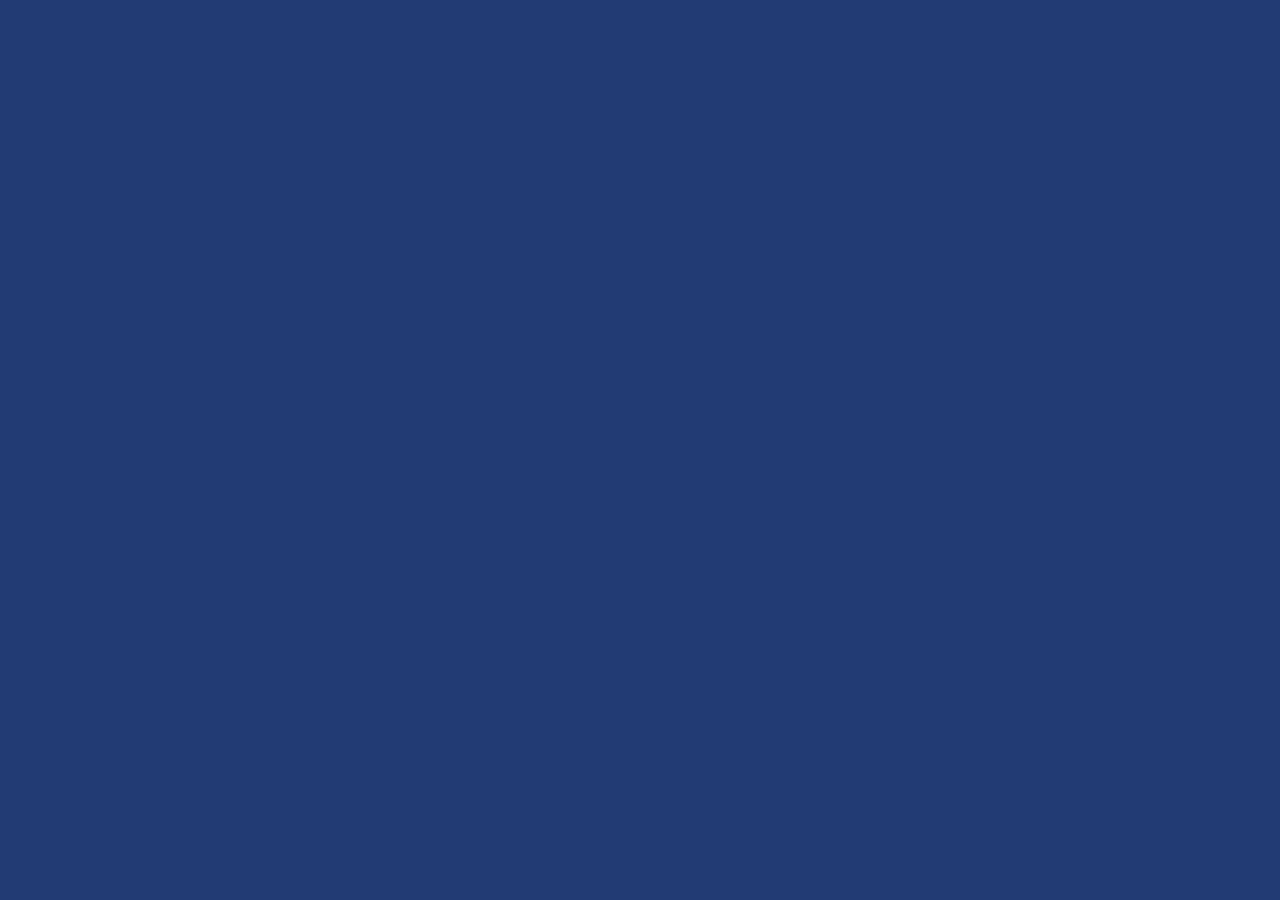
==== english-runner-web/index.html @ 64f1814c "Update index.html" ====
<!DOCTYPE html>
<html lang="en">
<head>
  <meta charset="UTF-8">
  <title>English Runner</title>
  <link rel="stylesheet" href="style.css">
</head>
<body>

<canvas id="game"></canvas>

<script src="script.js"></script>
</body>
</html>
---- english-runner-web/style.css ----
body {
  margin: 0;
  font-family: Arial, sans-serif;
  background: #1e3c72; 
  color: white;
}

#menu {
  text-align: center;
  height: 100vh;
  display: flex;
  flex-direction: column;
  justify-content: center;
  align-items: center;
  background: linear-gradient(135deg, #1e3c72, #2a5298);
}

#menu h1 {
  font-size: 4rem;
  margin-bottom: 40px;
}

#menu button {
  font-size: 1.5rem;
  padding: 15px 40px;
  margin: 10px;
  border: none;
  border-radius: 12px;
  cursor: pointer;
  transition: all 0.3s ease;
  background: #ffcc00;
  color: #333;
}

#menu button:hover {
  transform: scale(1.1);
  background: #ffd633;
}
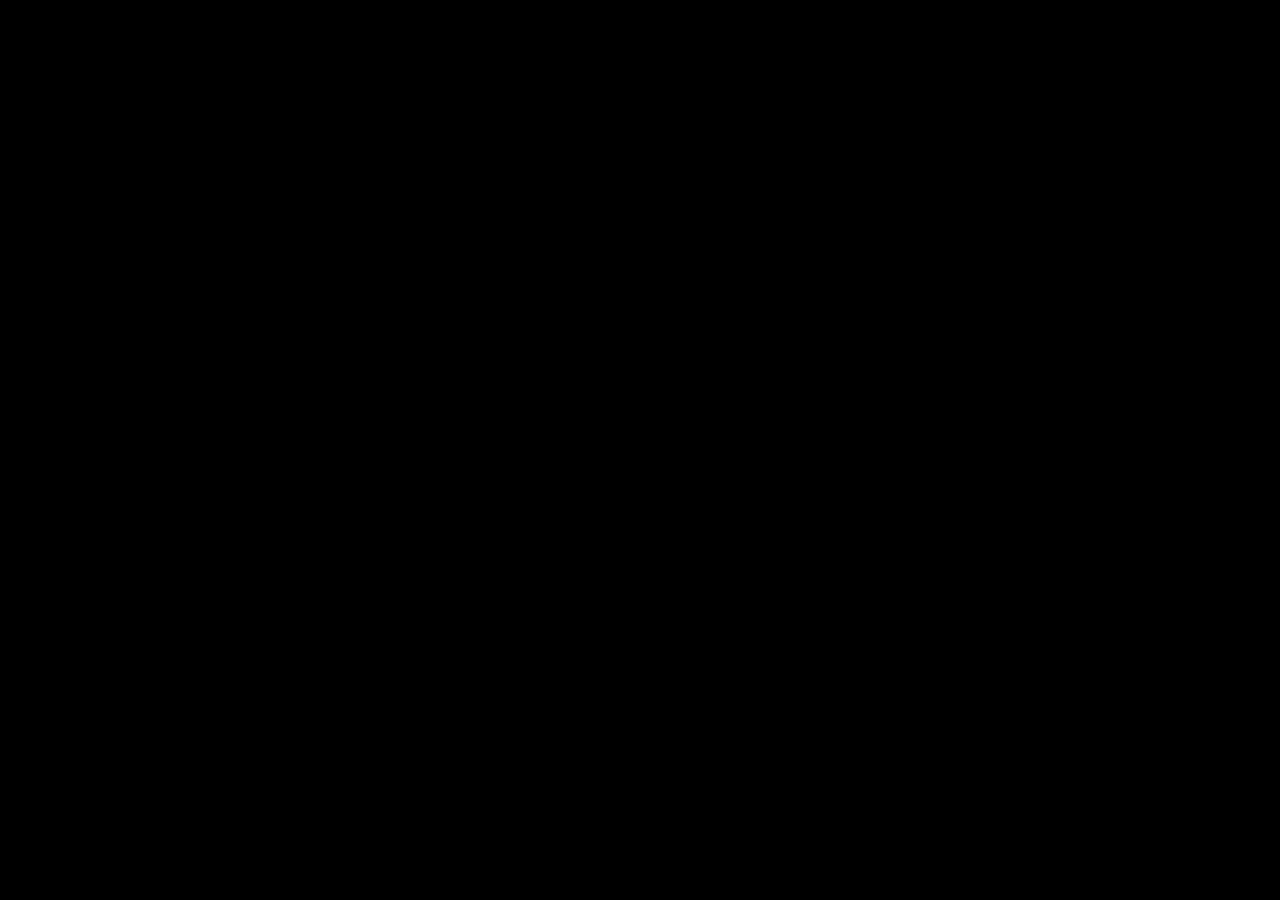
==== commit e92463f8: "Update index.html" ====
--- a/english-runner-web/index.html
+++ b/english-runner-web/index.html
@@ -2,8 +2,11 @@
 <html lang="en">
 <head>
   <meta charset="UTF-8">
-  <title>English Runner</title>
-  <link rel="stylesheet" href="style.css">
+  <title>Runner</title>
+  <style>
+    body { margin: 0; overflow: hidden; background: black; }
+    canvas { display: block; }
+  </style>
 </head>
 <body>
 
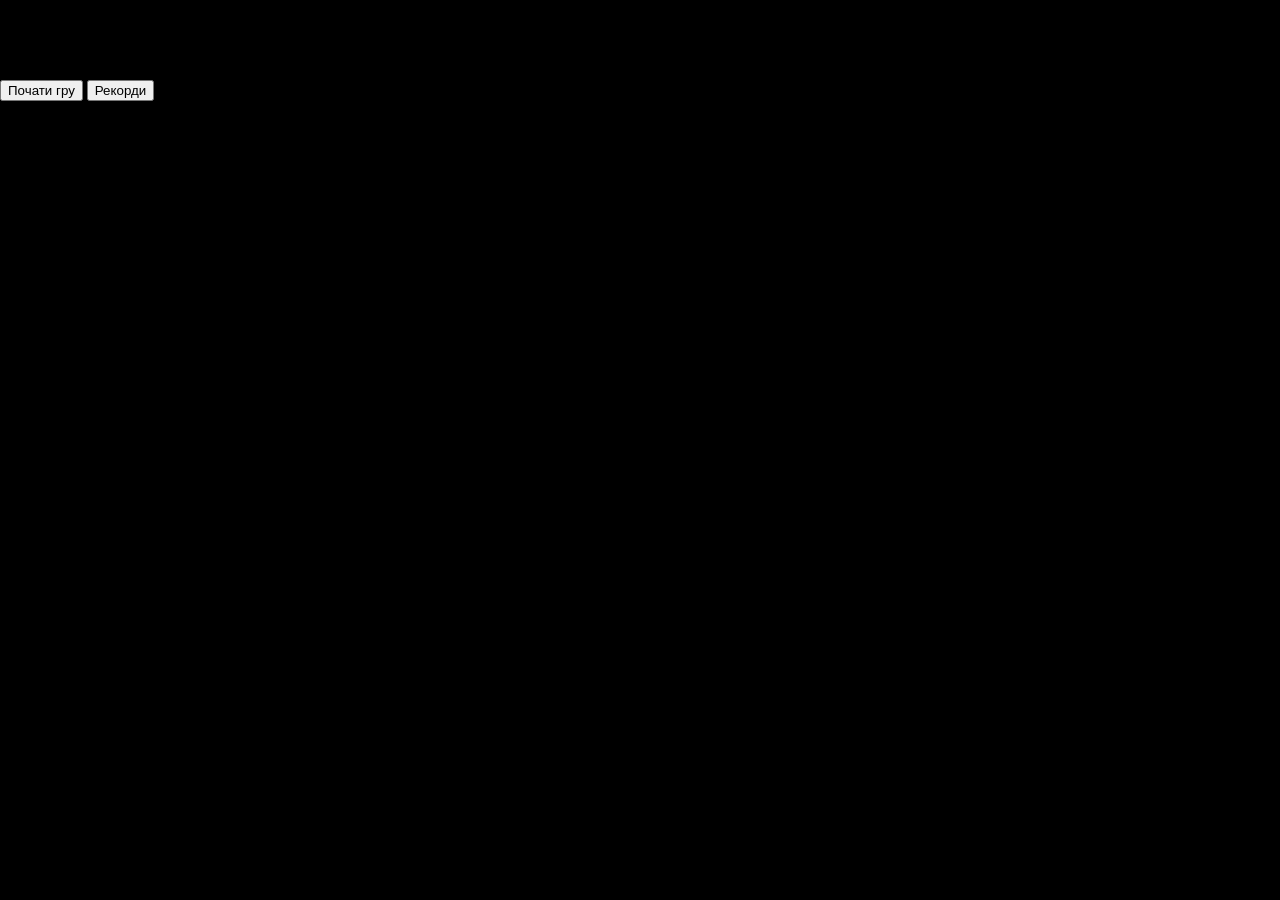
==== commit 81dd5500: "Update index.html" ====
--- a/english-runner-web/index.html
+++ b/english-runner-web/index.html
@@ -1,17 +1,19 @@
 <!DOCTYPE html>
-<html lang="en">
+<html lang="uk">
 <head>
-  <meta charset="UTF-8">
-  <title>Runner</title>
-  <style>
-    body { margin: 0; overflow: hidden; background: black; }
-    canvas { display: block; }
-  </style>
+<meta charset="UTF-8">
+<title>English Runner</title>
+<link rel="stylesheet" href="style.css">
 </head>
 <body>
+<div id="menu">
+  <h1>English Runner</h1>
+  <button id="startBtn">Почати гру</button>
+  <button id="scoresBtn">Рекорди</button>
+</div>
 
-<canvas id="game"></canvas>
+<canvas id="gameCanvas" width="800" height="400" style="display:none;"></canvas>
 
-<script src="script.js"></script>
+<script src="game.js"></script>
 </body>
 </html>
--- a/english-runner-web/style.css
+++ b/english-runner-web/style.css
@@ -0,0 +1,11 @@
+html, body {
+  margin: 0;
+  padding: 0;
+  overflow: hidden;
+  height: 100%;
+  background: black;
+}
+
+canvas {
+  display: block;
+}
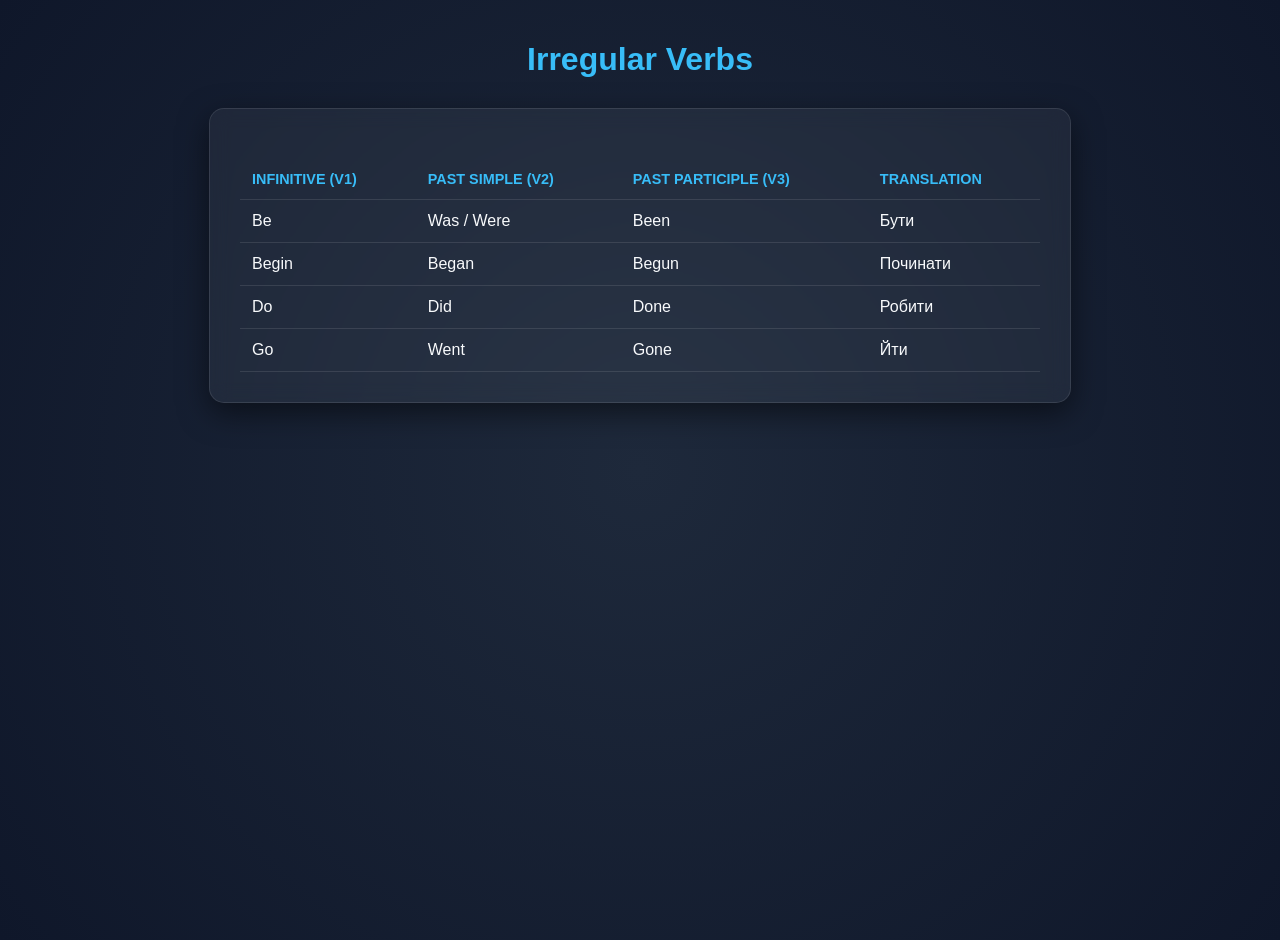
==== commit 066be06c: "Update index.html" ====
--- a/english-runner-web/index.html
+++ b/english-runner-web/index.html
@@ -1,19 +1,103 @@
 <!DOCTYPE html>
 <html lang="uk">
 <head>
-<meta charset="UTF-8">
-<title>English Runner</title>
-<link rel="stylesheet" href="style.css">
+    <meta charset="UTF-8">
+    <meta name="viewport" content="width=device-width, initial-scale=1.0">
+    <title>Irregular Verbs Game</title>
+    <style>
+        body {
+            background: radial-gradient(circle at center, #1e293b 0%, #0f172a 100%);
+            color: #f8fafc;
+            font-family: 'Segoe UI', sans-serif;
+            margin: 0;
+            display: flex;
+            flex-direction: column;
+            align-items: center;
+            min-height: 100vh;
+            padding: 20px;
+        }
+
+        h1 {
+            color: #38bdf8;
+            margin-bottom: 30px;
+        }
+
+        .container {
+            background: rgba(255, 255, 255, 0.05);
+            backdrop-filter: blur(10px);
+            border-radius: 15px;
+            border: 1px solid rgba(255, 255, 255, 0.1);
+            padding: 30px;
+            box-shadow: 0 10px 30px rgba(0, 0, 0, 0.5);
+            max-width: 800px;
+            width: 100%;
+        }
+
+        table {
+            width: 100%;
+            border-collapse: collapse;
+            margin-top: 20px;
+        }
+
+        th, td {
+            padding: 12px;
+            text-align: left;
+            border-bottom: 1px solid rgba(255, 255, 255, 0.1);
+        }
+
+        th {
+            color: #38bdf8;
+            text-transform: uppercase;
+            font-size: 0.9rem;
+        }
+
+        tr:hover {
+            background: rgba(255, 255, 255, 0.02);
+        }
+    </style>
 </head>
 <body>
-<div id="menu">
-  <h1>English Runner</h1>
-  <button id="startBtn">Почати гру</button>
-  <button id="scoresBtn">Рекорди</button>
-</div>
 
-<canvas id="gameCanvas" width="800" height="400" style="display:none;"></canvas>
+    <h1>Irregular Verbs</h1>
 
-<script src="game.js"></script>
+    <div class="container">
+        <table>
+            <thead>
+                <tr>
+                    <th>Infinitive (V1)</th>
+                    <th>Past Simple (V2)</th>
+                    <th>Past Participle (V3)</th>
+                    <th>Translation</th>
+                </tr>
+            </thead>
+            <tbody>
+                <tr>
+                    <td>Be</td>
+                    <td>Was / Were</td>
+                    <td>Been</td>
+                    <td>Бути</td>
+                </tr>
+                <tr>
+                    <td>Begin</td>
+                    <td>Began</td>
+                    <td>Begun</td>
+                    <td>Починати</td>
+                </tr>
+                <tr>
+                    <td>Do</td>
+                    <td>Did</td>
+                    <td>Done</td>
+                    <td>Робити</td>
+                </tr>
+                <tr>
+                    <td>Go</td>
+                    <td>Went</td>
+                    <td>Gone</td>
+                    <td>Йти</td>
+                </tr>
+                </tbody>
+        </table>
+    </div>
+
 </body>
 </html>
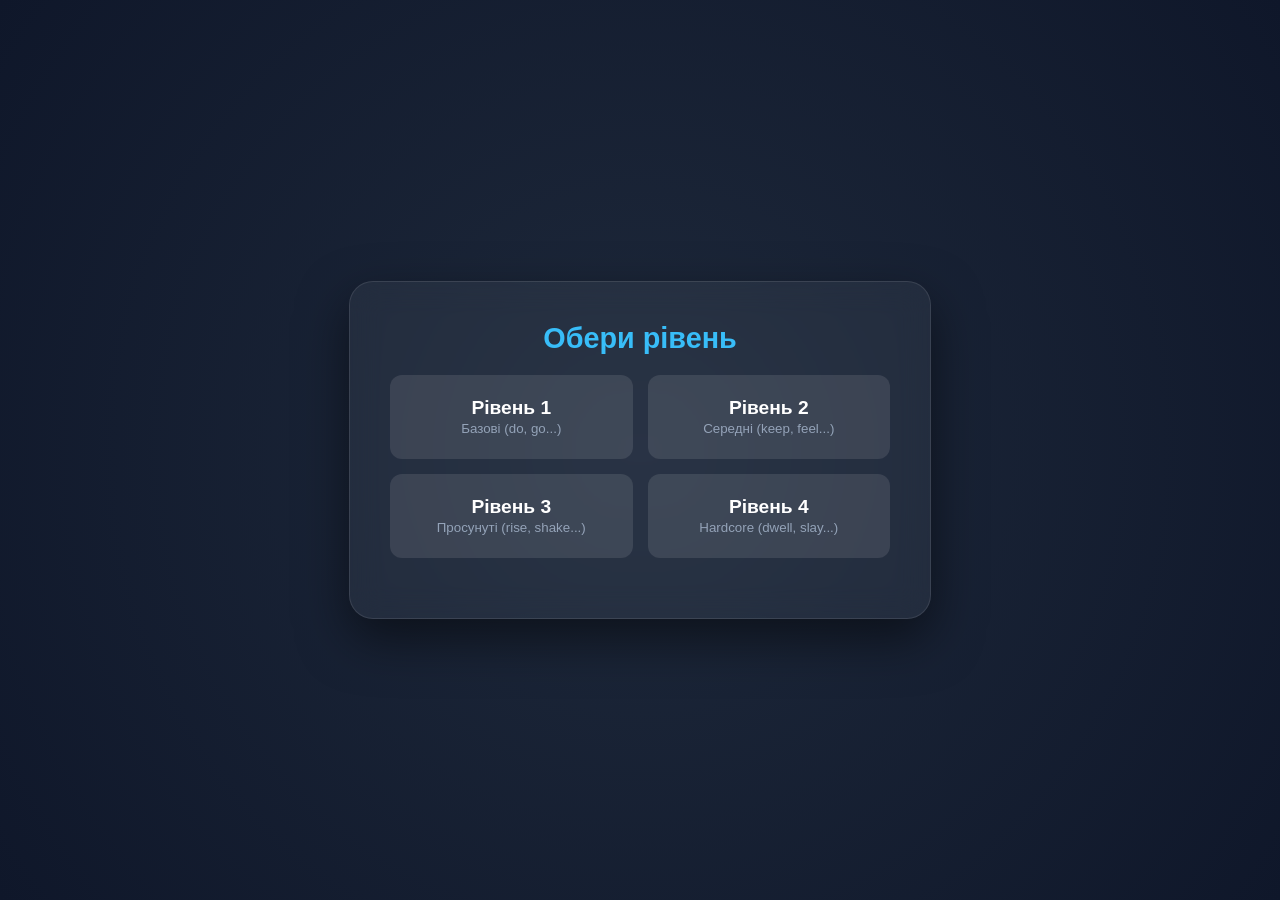
==== commit 4d65aa70: "Update index.html" ====
--- a/english-runner-web/index.html
+++ b/english-runner-web/index.html
@@ -3,7 +3,7 @@
 <head>
     <meta charset="UTF-8">
     <meta name="viewport" content="width=device-width, initial-scale=1.0">
-    <title>Irregular Verbs Game</title>
+    <title>Irregular Verbs Pro</title>
     <style>
         body {
             background: radial-gradient(circle at center, #1e293b 0%, #0f172a 100%);
@@ -11,93 +11,207 @@
             font-family: 'Segoe UI', sans-serif;
             margin: 0;
             display: flex;
-            flex-direction: column;
+            justify-content: center;
             align-items: center;
             min-height: 100vh;
-            padding: 20px;
-        }
-
-        h1 {
-            color: #38bdf8;
-            margin-bottom: 30px;
+            overflow: hidden;
         }
 
         .container {
             background: rgba(255, 255, 255, 0.05);
-            backdrop-filter: blur(10px);
-            border-radius: 15px;
+            backdrop-filter: blur(15px);
+            border-radius: 24px;
             border: 1px solid rgba(255, 255, 255, 0.1);
-            padding: 30px;
-            box-shadow: 0 10px 30px rgba(0, 0, 0, 0.5);
-            max-width: 800px;
+            padding: 40px;
+            box-shadow: 0 20px 50px rgba(0, 0, 0, 0.5);
+            text-align: center;
+            width: 90%;
+            max-width: 500px;
+            position: relative;
+        }
+
+        h1 { color: #38bdf8; margin-top: 0; font-size: 1.8rem; }
+
+        /* Стилі для вкладок/меню */
+        .levels-grid {
+            display: grid;
+            grid-template-columns: repeat(2, 1fr);
+            gap: 15px;
+            margin: 20px 0;
+        }
+
+        .level-btn {
+            background: rgba(255, 255, 255, 0.1);
+            border: 2px solid transparent;
+            padding: 20px;
+            border-radius: 12px;
+            cursor: pointer;
+            transition: all 0.3s;
+            color: white;
+        }
+
+        .level-btn:hover { background: rgba(56, 189, 248, 0.2); border-color: #38bdf8; }
+        .level-btn span { display: block; font-size: 1.2rem; font-weight: bold; }
+        .level-btn small { color: #94a3b8; }
+
+        /* Секція гри (спочатку прихована) */
+        #game-section { display: none; }
+
+        .verb-v1 { font-size: 2.8rem; font-weight: 800; margin: 10px 0; }
+        .translation { color: #94a3b8; margin-bottom: 25px; font-size: 1.1rem; }
+
+        input {
             width: 100%;
-        }
-
-        table {
+            padding: 14px;
+            background: rgba(0, 0, 0, 0.3);
+            border: 1px solid #334155;
+            border-radius: 10px;
+            color: white;
+            margin-bottom: 15px;
+            font-size: 1rem;
+            outline: none;
+            box-sizing: border-box;
+        }
+
+        input:focus { border-color: #38bdf8; box-shadow: 0 0 10px rgba(56, 189, 248, 0.3); }
+
+        .btn-main {
+            background: #38bdf8;
+            color: #0f172a;
+            border: none;
+            padding: 15px;
+            border-radius: 10px;
+            font-weight: bold;
             width: 100%;
-            border-collapse: collapse;
-            margin-top: 20px;
-        }
-
-        th, td {
-            padding: 12px;
-            text-align: left;
-            border-bottom: 1px solid rgba(255, 255, 255, 0.1);
-        }
-
-        th {
-            color: #38bdf8;
+            cursor: pointer;
+            font-size: 1rem;
             text-transform: uppercase;
-            font-size: 0.9rem;
-        }
-
-        tr:hover {
-            background: rgba(255, 255, 255, 0.02);
-        }
+        }
+
+        .btn-back {
+            background: transparent;
+            color: #94a3b8;
+            border: none;
+            margin-top: 15px;
+            cursor: pointer;
+            text-decoration: underline;
+        }
+
+        .result { margin-top: 15px; font-weight: bold; min-height: 24px; }
+        .correct { color: #4ade80; }
+        .wrong { color: #f87171; }
     </style>
 </head>
 <body>
 
-    <h1>Irregular Verbs</h1>
-
-    <div class="container">
-        <table>
-            <thead>
-                <tr>
-                    <th>Infinitive (V1)</th>
-                    <th>Past Simple (V2)</th>
-                    <th>Past Participle (V3)</th>
-                    <th>Translation</th>
-                </tr>
-            </thead>
-            <tbody>
-                <tr>
-                    <td>Be</td>
-                    <td>Was / Were</td>
-                    <td>Been</td>
-                    <td>Бути</td>
-                </tr>
-                <tr>
-                    <td>Begin</td>
-                    <td>Began</td>
-                    <td>Begun</td>
-                    <td>Починати</td>
-                </tr>
-                <tr>
-                    <td>Do</td>
-                    <td>Did</td>
-                    <td>Done</td>
-                    <td>Робити</td>
-                </tr>
-                <tr>
-                    <td>Go</td>
-                    <td>Went</td>
-                    <td>Gone</td>
-                    <td>Йти</td>
-                </tr>
-                </tbody>
-        </table>
+<div class="container">
+    <div id="menu-section">
+        <h1>Обери рівень</h1>
+        <div class="levels-grid">
+            <div class="level-btn" onclick="startGame(1)">
+                <span>Рівень 1</span>
+                <small>Базові (do, go...)</small>
+            </div>
+            <div class="level-btn" onclick="startGame(2)">
+                <span>Рівень 2</span>
+                <small>Середні (keep, feel...)</small>
+            </div>
+            <div class="level-btn" onclick="startGame(3)">
+                <span>Рівень 3</span>
+                <small>Просунуті (rise, shake...)</small>
+            </div>
+            <div class="level-btn" onclick="startGame(4)">
+                <span>Рівень 4</span>
+                <small>Hardcore (dwell, slay...)</small>
+            </div>
+        </div>
     </div>
+
+    <div id="game-section">
+        <h1 id="level-title">Рівень 1</h1>
+        <div class="verb-v1" id="v1-display">Go</div>
+        <div class="translation" id="trans-display">йти</div>
+
+        <input type="text" id="v2-input" placeholder="Past Simple (V2)" autocomplete="off">
+        <input type="text" id="v3-input" placeholder="Past Participle (V3)" autocomplete="off">
+
+        <button class="btn-main" onclick="checkAnswer()">Запустити перевірку</button>
+        <div class="result" id="result-message"></div>
+        
+        <button class="btn-back" onclick="showMenu()">← Назад до меню</button>
+    </div>
+</div>
+
+<script>
+    // База дієслів по рівнях
+    const levels = {
+        1: [
+            { v1: "Be", v2: "was", v3: "been", trans: "бути" },
+            { v1: "Do", v2: "did", v3: "done", trans: "робити" },
+            { v1: "Go", v2: "went", v3: "gone", trans: "йти" },
+            { v1: "Eat", v2: "ate", v3: "eaten", trans: "їсти" }
+        ],
+        2: [
+            { v1: "Build", v2: "built", v3: "built", trans: "будувати" },
+            { v1: "Feel", v2: "felt", v3: "felt", trans: "відчувати" },
+            { v1: "Keep", v2: "kept", v3: "kept", trans: "тримати" },
+            { v1: "Sleep", v2: "slept", v3: "slept", trans: "спати" }
+        ],
+        3: [
+            { v1: "Rise", v2: "rose", v3: "risen", trans: "підніматися" },
+            { v1: "Shake", v2: "shook", v3: "shaken", trans: "трусити" },
+            { v1: "Freeze", v2: "froze", v3: "frozen", trans: "замерзати" },
+            { v1: "Steal", v2: "stole", v3: "stolen", trans: "красти" }
+        ],
+        4: [
+            { v1: "Slay", v2: "slew", v3: "slain", trans: "вбивати" },
+            { v1: "Dwell", v2: "dwelt", v3: "dwelt", trans: "мешкати" },
+            { v1: "Weave", v2: "wove", v3: "woven", trans: "плести" },
+            { v1: "Strive", v2: "strove", v3: "striven", trans: "прагнути" }
+        ]
+    };
+
+    let currentLevelData = [];
+    let currentVerb = {};
+
+    function startGame(level) {
+        currentLevelData = levels[level];
+        document.getElementById('level-title').innerText = `Рівень ${level}`;
+        document.getElementById('menu-section').style.display = 'none';
+        document.getElementById('game-section').style.display = 'block';
+        nextVerb();
+    }
+
+    function showMenu() {
+        document.getElementById('menu-section').style.display = 'block';
+        document.getElementById('game-section').style.display = 'none';
+    }
+
+    function nextVerb() {
+        const randomIndex = Math.floor(Math.random() * currentLevelData.length);
+        currentVerb = currentLevelData[randomIndex];
+        document.getElementById('v1-display').innerText = currentVerb.v1;
+        document.getElementById('trans-display').innerText = currentVerb.trans;
+        document.getElementById('v2-input').value = "";
+        document.getElementById('v3-input').value = "";
+        document.getElementById('result-message').innerText = "";
+    }
+
+    function checkAnswer() {
+        const v2 = document.getElementById('v2-input').value.trim().toLowerCase();
+        const v3 = document.getElementById('v3-input').value.trim().toLowerCase();
+        const result = document.getElementById('result-message');
+
+        if (v2 === currentVerb.v2.toLowerCase() && v3 === currentVerb.v3.toLowerCase()) {
+            result.className = "result correct";
+            result.innerText = "Точно! Наступне...";
+            setTimeout(nextVerb, 1200);
+        } else {
+            result.className = "result wrong";
+            result.innerText = `Не зовсім. Треба: ${currentVerb.v2}, ${currentVerb.v3}`;
+        }
+    }
+</script>
 
 </body>
 </html>
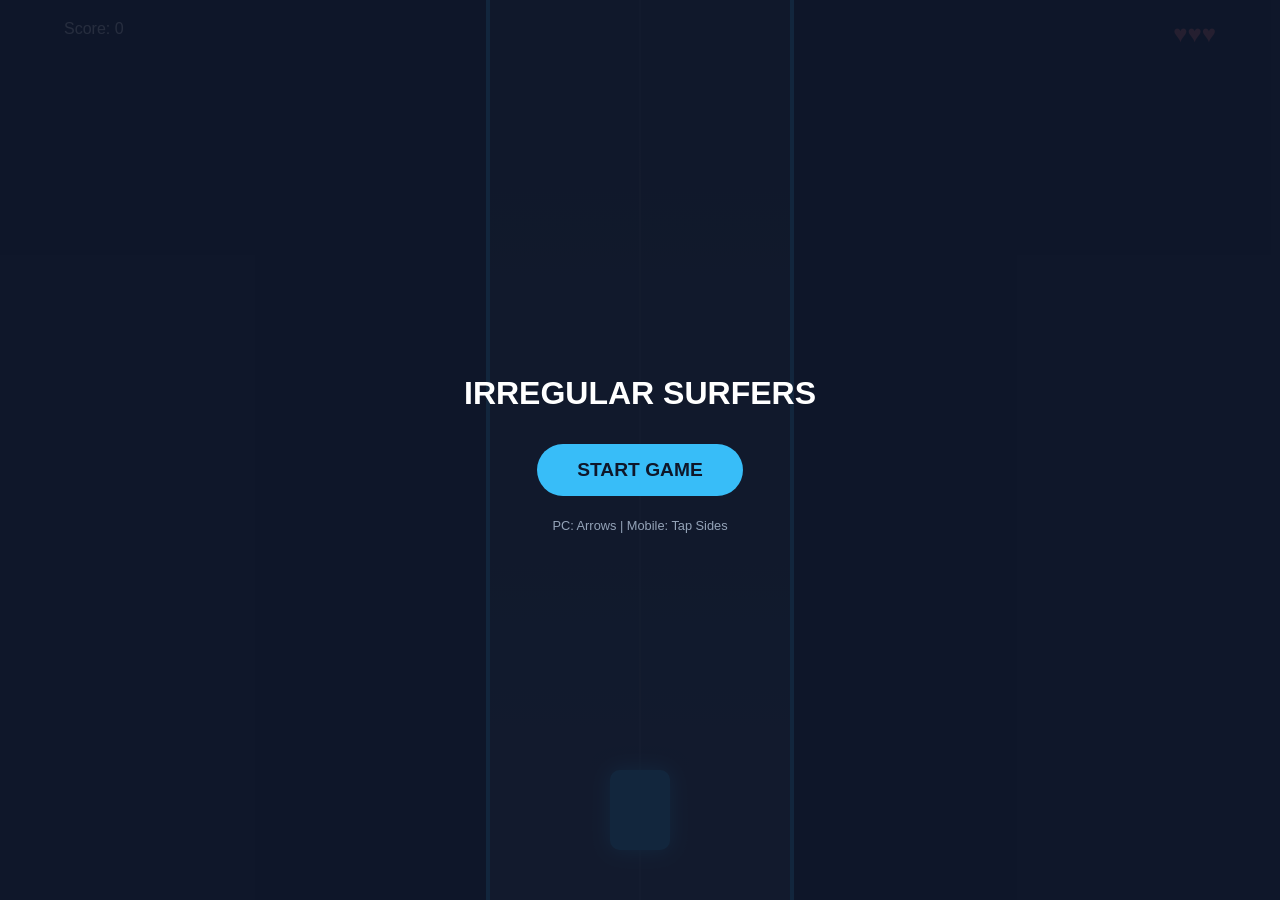
==== commit aa451375: "Update index.html" ====
--- a/english-runner-web/index.html
+++ b/english-runner-web/index.html
@@ -2,215 +2,212 @@
 <html lang="uk">
 <head>
     <meta charset="UTF-8">
-    <meta name="viewport" content="width=device-width, initial-scale=1.0">
-    <title>Irregular Verbs Pro</title>
+    <meta name="viewport" content="width=device-width, initial-scale=1.0, maximum-scale=1.0, user-scalable=no">
+    <title>Irregular Surfers</title>
     <style>
-        body {
-            background: radial-gradient(circle at center, #1e293b 0%, #0f172a 100%);
-            color: #f8fafc;
-            font-family: 'Segoe UI', sans-serif;
-            margin: 0;
-            display: flex;
-            justify-content: center;
-            align-items: center;
-            min-height: 100vh;
+        :root {
+            --primary: #38bdf8;
+            --bg: #0f172a;
+        }
+
+        body, html {
+            margin: 0; padding: 0; width: 100%; height: 100%;
+            overflow: hidden; background: var(--bg);
+            font-family: 'Segoe UI', sans-serif; color: white;
+            touch-action: none; /* Відключає зум при тапах */
+        }
+
+        #game-container {
+            position: relative; width: 100%; height: 100%;
+            display: flex; flex-direction: column; align-items: center;
+        }
+
+        /* Дорога (ефект руху) */
+        .road {
+            position: absolute; bottom: 0; width: 300px; height: 100%;
+            background: linear-gradient(to bottom, #1e293b 0%, #334155 100%);
+            border-left: 4px solid var(--primary); border-right: 4px solid var(--primary);
             overflow: hidden;
         }
 
-        .container {
-            background: rgba(255, 255, 255, 0.05);
-            backdrop-filter: blur(15px);
-            border-radius: 24px;
-            border: 1px solid rgba(255, 255, 255, 0.1);
-            padding: 40px;
-            box-shadow: 0 20px 50px rgba(0, 0, 0, 0.5);
-            text-align: center;
-            width: 90%;
-            max-width: 500px;
-            position: relative;
-        }
-
-        h1 { color: #38bdf8; margin-top: 0; font-size: 1.8rem; }
-
-        /* Стилі для вкладок/меню */
-        .levels-grid {
-            display: grid;
-            grid-template-columns: repeat(2, 1fr);
-            gap: 15px;
-            margin: 20px 0;
-        }
-
-        .level-btn {
-            background: rgba(255, 255, 255, 0.1);
-            border: 2px solid transparent;
-            padding: 20px;
-            border-radius: 12px;
-            cursor: pointer;
-            transition: all 0.3s;
-            color: white;
-        }
-
-        .level-btn:hover { background: rgba(56, 189, 248, 0.2); border-color: #38bdf8; }
-        .level-btn span { display: block; font-size: 1.2rem; font-weight: bold; }
-        .level-btn small { color: #94a3b8; }
-
-        /* Секція гри (спочатку прихована) */
-        #game-section { display: none; }
-
-        .verb-v1 { font-size: 2.8rem; font-weight: 800; margin: 10px 0; }
-        .translation { color: #94a3b8; margin-bottom: 25px; font-size: 1.1rem; }
-
-        input {
-            width: 100%;
-            padding: 14px;
-            background: rgba(0, 0, 0, 0.3);
-            border: 1px solid #334155;
-            border-radius: 10px;
-            color: white;
-            margin-bottom: 15px;
-            font-size: 1rem;
-            outline: none;
-            box-sizing: border-box;
-        }
-
-        input:focus { border-color: #38bdf8; box-shadow: 0 0 10px rgba(56, 189, 248, 0.3); }
-
-        .btn-main {
-            background: #38bdf8;
-            color: #0f172a;
-            border: none;
-            padding: 15px;
-            border-radius: 10px;
-            font-weight: bold;
-            width: 100%;
-            cursor: pointer;
-            font-size: 1rem;
-            text-transform: uppercase;
-        }
-
-        .btn-back {
-            background: transparent;
-            color: #94a3b8;
-            border: none;
-            margin-top: 15px;
-            cursor: pointer;
-            text-decoration: underline;
-        }
-
-        .result { margin-top: 15px; font-weight: bold; min-height: 24px; }
-        .correct { color: #4ade80; }
-        .wrong { color: #f87171; }
+        .lane-line {
+            position: absolute; left: 50%; transform: translateX(-50%);
+            width: 2px; height: 100%; background: rgba(255,255,255,0.1);
+        }
+
+        /* Гравець */
+        #player {
+            position: absolute; bottom: 50px; width: 60px; height: 80px;
+            background: var(--primary); border-radius: 10px;
+            transition: left 0.2s ease-out; transform: translateX(-50%);
+            box-shadow: 0 0 20px var(--primary);
+            z-index: 10;
+        }
+
+        /* Об'єкти (слова) */
+        .word-obj {
+            position: absolute; width: 80px; text-align: center;
+            font-weight: bold; font-size: 1.2rem; transform: translateX(-50%);
+            text-shadow: 0 2px 4px rgba(0,0,0,0.5);
+        }
+
+        /* Інтерфейс */
+        #ui {
+            position: absolute; top: 20px; width: 90%;
+            display: flex; justify-content: space-between; z-index: 100;
+        }
+
+        #target-verb {
+            position: absolute; top: 80px; font-size: 2rem;
+            color: var(--primary); font-weight: 800; text-align: center;
+        }
+
+        #menu {
+            position: absolute; inset: 0; background: rgba(15, 23, 42, 0.9);
+            display: flex; flex-direction: column; justify-content: center;
+            align-items: center; z-index: 200;
+        }
+
+        .btn {
+            background: var(--primary); color: var(--bg);
+            border: none; padding: 15px 40px; border-radius: 30px;
+            font-weight: bold; font-size: 1.2rem; cursor: pointer; margin: 10px;
+        }
+
+        .lives { color: #f87171; font-size: 1.5rem; }
     </style>
 </head>
 <body>
 
-<div class="container">
-    <div id="menu-section">
-        <h1>Обери рівень</h1>
-        <div class="levels-grid">
-            <div class="level-btn" onclick="startGame(1)">
-                <span>Рівень 1</span>
-                <small>Базові (do, go...)</small>
-            </div>
-            <div class="level-btn" onclick="startGame(2)">
-                <span>Рівень 2</span>
-                <small>Середні (keep, feel...)</small>
-            </div>
-            <div class="level-btn" onclick="startGame(3)">
-                <span>Рівень 3</span>
-                <small>Просунуті (rise, shake...)</small>
-            </div>
-            <div class="level-btn" onclick="startGame(4)">
-                <span>Рівень 4</span>
-                <small>Hardcore (dwell, slay...)</small>
-            </div>
-        </div>
+<div id="game-container">
+    <div id="ui">
+        <div id="score">Score: 0</div>
+        <div class="lives" id="lives">♥♥♥</div>
     </div>
 
-    <div id="game-section">
-        <h1 id="level-title">Рівень 1</h1>
-        <div class="verb-v1" id="v1-display">Go</div>
-        <div class="translation" id="trans-display">йти</div>
-
-        <input type="text" id="v2-input" placeholder="Past Simple (V2)" autocomplete="off">
-        <input type="text" id="v3-input" placeholder="Past Participle (V3)" autocomplete="off">
-
-        <button class="btn-main" onclick="checkAnswer()">Запустити перевірку</button>
-        <div class="result" id="result-message"></div>
-        
-        <button class="btn-back" onclick="showMenu()">← Назад до меню</button>
+    <div id="target-verb">PRESS START</div>
+
+    <div class="road">
+        <div class="lane-line"></div>
+        <div id="player" style="left: 50%;"></div>
+        <div id="words-layer"></div>
+    </div>
+
+    <div id="menu">
+        <h1>IRREGULAR SURFERS</h1>
+        <button class="btn" onclick="startGame()">START GAME</button>
+        <p style="color: #94a3b8; font-size: 0.8rem;">PC: Arrows | Mobile: Tap Sides</p>
     </div>
 </div>
 
 <script>
-    // База дієслів по рівнях
-    const levels = {
-        1: [
-            { v1: "Be", v2: "was", v3: "been", trans: "бути" },
-            { v1: "Do", v2: "did", v3: "done", trans: "робити" },
-            { v1: "Go", v2: "went", v3: "gone", trans: "йти" },
-            { v1: "Eat", v2: "ate", v3: "eaten", trans: "їсти" }
-        ],
-        2: [
-            { v1: "Build", v2: "built", v3: "built", trans: "будувати" },
-            { v1: "Feel", v2: "felt", v3: "felt", trans: "відчувати" },
-            { v1: "Keep", v2: "kept", v3: "kept", trans: "тримати" },
-            { v1: "Sleep", v2: "slept", v3: "slept", trans: "спати" }
-        ],
-        3: [
-            { v1: "Rise", v2: "rose", v3: "risen", trans: "підніматися" },
-            { v1: "Shake", v2: "shook", v3: "shaken", trans: "трусити" },
-            { v1: "Freeze", v2: "froze", v3: "frozen", trans: "замерзати" },
-            { v1: "Steal", v2: "stole", v3: "stolen", trans: "красти" }
-        ],
-        4: [
-            { v1: "Slay", v2: "slew", v3: "slain", trans: "вбивати" },
-            { v1: "Dwell", v2: "dwelt", v3: "dwelt", trans: "мешкати" },
-            { v1: "Weave", v2: "wove", v3: "woven", trans: "плести" },
-            { v1: "Strive", v2: "strove", v3: "striven", trans: "прагнути" }
-        ]
-    };
-
-    let currentLevelData = [];
-    let currentVerb = {};
-
-    function startGame(level) {
-        currentLevelData = levels[level];
-        document.getElementById('level-title').innerText = `Рівень ${level}`;
-        document.getElementById('menu-section').style.display = 'none';
-        document.getElementById('game-section').style.display = 'block';
-        nextVerb();
-    }
-
-    function showMenu() {
-        document.getElementById('menu-section').style.display = 'block';
-        document.getElementById('game-section').style.display = 'none';
-    }
-
-    function nextVerb() {
-        const randomIndex = Math.floor(Math.random() * currentLevelData.length);
-        currentVerb = currentLevelData[randomIndex];
-        document.getElementById('v1-display').innerText = currentVerb.v1;
-        document.getElementById('trans-display').innerText = currentVerb.trans;
-        document.getElementById('v2-input').value = "";
-        document.getElementById('v3-input').value = "";
-        document.getElementById('result-message').innerText = "";
-    }
-
-    function checkAnswer() {
-        const v2 = document.getElementById('v2-input').value.trim().toLowerCase();
-        const v3 = document.getElementById('v3-input').value.trim().toLowerCase();
-        const result = document.getElementById('result-message');
-
-        if (v2 === currentVerb.v2.toLowerCase() && v3 === currentVerb.v3.toLowerCase()) {
-            result.className = "result correct";
-            result.innerText = "Точно! Наступне...";
-            setTimeout(nextVerb, 1200);
+    const verbs = [
+        { v1: "Go", correct: "went", wrong: "goed" },
+        { v1: "Be", correct: "was", wrong: "beed" },
+        { v1: "Do", correct: "did", wrong: "done" },
+        { v1: "Have", correct: "had", wrong: "haved" },
+        { v1: "See", correct: "saw", wrong: "seen" }
+    ];
+
+    let gameState = "menu";
+    let score = 0;
+    let lives = 3;
+    let playerLane = 1; // 0: left, 1: center, 2: right
+    let speed = 4;
+    let gameLoop;
+
+    const lanes = [75, 150, 225]; // координати центрів колій
+
+    // Керування (ПК)
+    document.addEventListener('keydown', (e) => {
+        if (e.key === "ArrowLeft" && playerLane > 0) playerLane--;
+        if (e.key === "ArrowRight" && playerLane < 2) playerLane++;
+        updatePlayerPosition();
+    });
+
+    // Керування (Телефон - Тапи)
+    document.addEventListener('touchstart', (e) => {
+        const x = e.touches[0].clientX;
+        if (x < window.innerWidth / 2) {
+            if (playerLane > 0) playerLane--;
         } else {
-            result.className = "result wrong";
-            result.innerText = `Не зовсім. Треба: ${currentVerb.v2}, ${currentVerb.v3}`;
-        }
-    }
+            if (playerLane < 2) playerLane++;
+        }
+        updatePlayerPosition();
+    });
+
+    function updatePlayerPosition() {
+        document.getElementById('player').style.left = lanes[playerLane] + 'px';
+    }
+
+    function startGame() {
+        gameState = "play";
+        score = 0;
+        lives = 3;
+        speed = 4;
+        document.getElementById('menu').style.display = 'none';
+        document.getElementById('score').innerText = `Score: ${score}`;
+        document.getElementById('lives').innerText = "♥♥♥";
+        spawnPair();
+        gameLoop = setInterval(update, 20);
+    }
+
+    function spawnPair() {
+        const verb = verbs[Math.floor(Math.random() * verbs.length)];
+        document.getElementById('target-verb').innerText = `V2 of ${verb.v1}?`;
+
+        const isCorrectLeft = Math.random() > 0.5;
+        createWord(verb.correct, isCorrectLeft ? 0 : 2, true);
+        createWord(verb.wrong, isCorrectLeft ? 2 : 0, false);
+    }
+
+    function createWord(text, lane, isCorrect) {
+        const el = document.createElement('div');
+        el.className = 'word-obj';
+        el.innerText = text;
+        el.style.top = '-50px';
+        el.style.left = lanes[lane] + 'px';
+        el.dataset.lane = lane;
+        el.dataset.correct = isCorrect;
+        document.getElementById('words-layer').appendChild(el);
+    }
+
+    function update() {
+        const words = document.getElementsByClassName('word-obj');
+        for (let word of Array.from(words)) {
+            let top = parseInt(word.style.top);
+            top += speed;
+            word.style.top = top + 'px';
+
+            // Перевірка зіткнення
+            if (top > window.innerHeight - 130 && top < window.innerHeight - 50) {
+                if (parseInt(word.dataset.lane) === playerLane) {
+                    if (word.dataset.correct === "true") {
+                        score += 10;
+                        document.getElementById('score').innerText = `Score: ${score}`;
+                        speed += 0.1;
+                    } else {
+                        lives--;
+                        document.getElementById('lives').innerText = "♥".repeat(lives);
+                    }
+                    word.remove();
+                    if (lives <= 0) gameOver();
+                    else spawnPair();
+                }
+            }
+
+            if (top > window.innerHeight) word.remove();
+        }
+    }
+
+    function gameOver() {
+        clearInterval(gameLoop);
+        gameState = "menu";
+        document.getElementById('menu').style.display = 'flex';
+        document.getElementById('menu').innerHTML = `<h1>GAME OVER</h1><p>Score: ${score}</p><button class="btn" onclick="location.reload()">RETRY</button>`;
+    }
+
+    updatePlayerPosition();
 </script>
 
 </body>
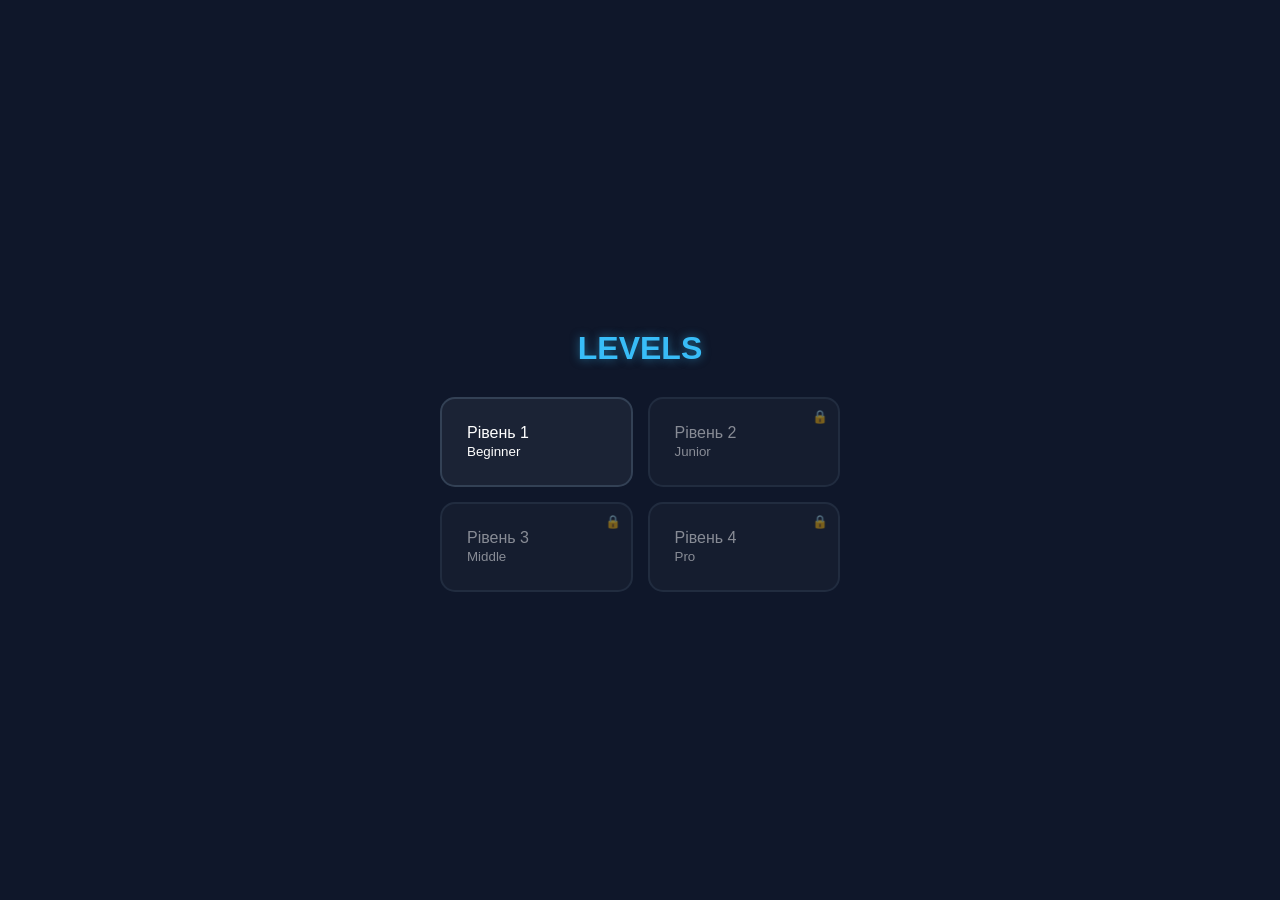
==== commit d9301a5b: "Update index.html" ====
--- a/english-runner-web/index.html
+++ b/english-runner-web/index.html
@@ -3,212 +3,238 @@
 <head>
     <meta charset="UTF-8">
     <meta name="viewport" content="width=device-width, initial-scale=1.0, maximum-scale=1.0, user-scalable=no">
-    <title>Irregular Surfers</title>
+    <title>Irregular Surfers Pro</title>
     <style>
-        :root {
-            --primary: #38bdf8;
-            --bg: #0f172a;
-        }
-
-        body, html {
-            margin: 0; padding: 0; width: 100%; height: 100%;
-            overflow: hidden; background: var(--bg);
-            font-family: 'Segoe UI', sans-serif; color: white;
-            touch-action: none; /* Відключає зум при тапах */
-        }
-
-        #game-container {
-            position: relative; width: 100%; height: 100%;
-            display: flex; flex-direction: column; align-items: center;
-        }
-
-        /* Дорога (ефект руху) */
-        .road {
-            position: absolute; bottom: 0; width: 300px; height: 100%;
-            background: linear-gradient(to bottom, #1e293b 0%, #334155 100%);
-            border-left: 4px solid var(--primary); border-right: 4px solid var(--primary);
-            overflow: hidden;
-        }
-
-        .lane-line {
-            position: absolute; left: 50%; transform: translateX(-50%);
-            width: 2px; height: 100%; background: rgba(255,255,255,0.1);
-        }
-
-        /* Гравець */
-        #player {
-            position: absolute; bottom: 50px; width: 60px; height: 80px;
-            background: var(--primary); border-radius: 10px;
-            transition: left 0.2s ease-out; transform: translateX(-50%);
-            box-shadow: 0 0 20px var(--primary);
-            z-index: 10;
-        }
-
-        /* Об'єкти (слова) */
-        .word-obj {
-            position: absolute; width: 80px; text-align: center;
-            font-weight: bold; font-size: 1.2rem; transform: translateX(-50%);
-            text-shadow: 0 2px 4px rgba(0,0,0,0.5);
-        }
-
-        /* Інтерфейс */
-        #ui {
-            position: absolute; top: 20px; width: 90%;
-            display: flex; justify-content: space-between; z-index: 100;
-        }
-
-        #target-verb {
-            position: absolute; top: 80px; font-size: 2rem;
-            color: var(--primary); font-weight: 800; text-align: center;
-        }
-
-        #menu {
-            position: absolute; inset: 0; background: rgba(15, 23, 42, 0.9);
-            display: flex; flex-direction: column; justify-content: center;
-            align-items: center; z-index: 200;
-        }
-
-        .btn {
-            background: var(--primary); color: var(--bg);
-            border: none; padding: 15px 40px; border-radius: 30px;
-            font-weight: bold; font-size: 1.2rem; cursor: pointer; margin: 10px;
-        }
-
-        .lives { color: #f87171; font-size: 1.5rem; }
+        :root { --primary: #38bdf8; --bg: #0f172a; --accent: #f87171; }
+        body, html { margin: 0; padding: 0; width: 100%; height: 100%; overflow: hidden; background: var(--bg); font-family: 'Segoe UI', sans-serif; color: white; touch-action: none; }
+        
+        .screen { position: absolute; inset: 0; display: none; flex-direction: column; align-items: center; justify-content: center; background: var(--bg); z-index: 100; padding: 20px; }
+        .screen.active { display: flex; }
+
+        h1 { color: var(--primary); text-shadow: 0 0 10px rgba(56,189,248,0.5); margin-bottom: 30px; }
+
+        /* Levels Grid */
+        .grid { display: grid; grid-template-columns: repeat(2, 1fr); gap: 15px; width: 100%; max-width: 400px; }
+        .level-card { background: rgba(255,255,255,0.05); border: 2px solid #334155; padding: 25px; border-radius: 15px; cursor: pointer; transition: 0.3s; position: relative; }
+        .level-card.locked { opacity: 0.5; cursor: not-allowed; }
+        .level-card.unlocked:hover { border-color: var(--primary); transform: scale(1.05); }
+        .lock-icon { position: absolute; top: 10px; right: 10px; font-size: 0.8rem; }
+
+        /* Buttons */
+        .btn { background: var(--primary); color: var(--bg); border: none; padding: 15px 40px; border-radius: 30px; font-weight: bold; font-size: 1.1rem; cursor: pointer; margin: 10px; width: 200px; }
+        .btn-secondary { background: transparent; color: white; border: 2px solid white; }
+
+        /* Study Table */
+        .study-list { width: 100%; max-width: 500px; overflow-y: auto; background: rgba(255,255,255,0.05); border-radius: 15px; padding: 10px; height: 60vh; }
+        .word-row { display: flex; justify-content: space-between; padding: 10px; border-bottom: 1px solid rgba(255,255,255,0.1); font-size: 0.9rem; }
+
+        /* Game Elements */
+        #game-area { position: relative; width: 100%; height: 100%; display: none; }
+        .road { position: absolute; bottom: 0; left: 50%; transform: translateX(-50%); width: 300px; height: 100%; background: #1e293b; border-left: 4px solid var(--primary); border-right: 4px solid var(--primary); overflow: hidden; }
+        #player { position: absolute; bottom: 50px; width: 60px; height: 80px; background: var(--primary); border-radius: 10px; transition: left 0.15s; transform: translateX(-50%); z-index: 10; box-shadow: 0 0 15px var(--primary); }
+        .word-obj { position: absolute; width: 80px; text-align: center; font-weight: bold; transform: translateX(-50%); font-size: 1.2rem; }
+        #ui-layer { position: absolute; top: 20px; width: 100%; display: flex; flex-direction: column; align-items: center; pointer-events: none; }
+        #target-text { font-size: 2rem; font-weight: 800; color: var(--primary); margin-top: 50px; }
     </style>
 </head>
 <body>
 
-<div id="game-container">
-    <div id="ui">
-        <div id="score">Score: 0</div>
-        <div class="lives" id="lives">♥♥♥</div>
-    </div>
-
-    <div id="target-verb">PRESS START</div>
-
-    <div class="road">
-        <div class="lane-line"></div>
-        <div id="player" style="left: 50%;"></div>
-        <div id="words-layer"></div>
-    </div>
-
-    <div id="menu">
-        <h1>IRREGULAR SURFERS</h1>
-        <button class="btn" onclick="startGame()">START GAME</button>
-        <p style="color: #94a3b8; font-size: 0.8rem;">PC: Arrows | Mobile: Tap Sides</p>
-    </div>
-</div>
+    <div id="levels-screen" class="screen active">
+        <h1>LEVELS</h1>
+        <div class="grid" id="levels-grid"></div>
+    </div>
+
+    <div id="action-screen" class="screen">
+        <h1 id="selected-level-title">Рівень 1</h1>
+        <button class="btn" onclick="initGame()">ГРАТИ</button>
+        <button class="btn btn-secondary" onclick="showStudy()">ВИВЧИТИ СЛОВА</button>
+        <button onclick="showScreen('levels-screen')" style="background:none; border:none; color:gray; cursor:pointer; margin-top:20px;">← Назад</button>
+    </div>
+
+    <div id="study-screen" class="screen">
+        <h1>СЛОВНИК</h1>
+        <div class="study-list" id="study-list"></div>
+        <button class="btn" onclick="showScreen('action-screen')">ЗРОЗУМІЛО</button>
+    </div>
+
+    <div id="game-area">
+        <div id="ui-layer">
+            <div id="game-stats">Score: 0 | Lives: <span id="lives-display">♥♥♥</span></div>
+            <div id="target-text">V2 of BE?</div>
+        </div>
+        <div class="road">
+            <div id="player" style="left: 150px;"></div>
+            <div id="words-layer"></div>
+        </div>
+    </div>
 
 <script>
-    const verbs = [
-        { v1: "Go", correct: "went", wrong: "goed" },
-        { v1: "Be", correct: "was", wrong: "beed" },
-        { v1: "Do", correct: "did", wrong: "done" },
-        { v1: "Have", correct: "had", wrong: "haved" },
-        { v1: "See", correct: "saw", wrong: "seen" }
-    ];
-
-    let gameState = "menu";
-    let score = 0;
-    let lives = 3;
-    let playerLane = 1; // 0: left, 1: center, 2: right
+    const allLevels = {
+        1: { name: "Beginner", verbs: [
+            { v1: "Be", v2: "was", v3: "been", trans: "бути" },
+            { v1: "Do", v2: "did", v3: "done", trans: "робити" },
+            { v1: "Go", v2: "went", v3: "gone", trans: "йти" }
+        ]},
+        2: { name: "Junior", verbs: [
+            { v1: "Buy", v2: "bought", v3: "bought", trans: "купувати" },
+            { v1: "Feel", v2: "felt", v3: "felt", trans: "відчувати" },
+            { v1: "Keep", v2: "kept", v3: "kept", trans: "тримати" }
+        ]},
+        3: { name: "Middle", verbs: [
+            { v1: "Freeze", v2: "froze", v3: "frozen", trans: "замерзати" },
+            { v1: "Shake", v2: "shook", v3: "shaken", trans: "трясти" },
+            { v1: "Steal", v2: "stole", v3: "stolen", trans: "красти" }
+        ]},
+        4: { name: "Pro", verbs: [
+            { v1: "Slay", v2: "slew", v3: "slain", trans: "вбивати" },
+            { v1: "Strive", v2: "strove", v3: "striven", trans: "прагнути" },
+            { v1: "Dwell", v2: "dwelt", v3: "dwelt", trans: "мешкати" }
+        ]}
+    };
+
+    let unlockedLevel = 1;
+    let currentLevel = 1;
+    let gameScore = 0;
+    let gameLives = 3;
+    let playerLane = 1; // 0, 1, 2
+    let gameActive = false;
     let speed = 4;
-    let gameLoop;
-
-    const lanes = [75, 150, 225]; // координати центрів колій
-
-    // Керування (ПК)
-    document.addEventListener('keydown', (e) => {
-        if (e.key === "ArrowLeft" && playerLane > 0) playerLane--;
-        if (e.key === "ArrowRight" && playerLane < 2) playerLane++;
-        updatePlayerPosition();
-    });
-
-    // Керування (Телефон - Тапи)
-    document.addEventListener('touchstart', (e) => {
-        const x = e.touches[0].clientX;
-        if (x < window.innerWidth / 2) {
-            if (playerLane > 0) playerLane--;
-        } else {
-            if (playerLane < 2) playerLane++;
+    const lanes = [75, 150, 225];
+
+    function showScreen(id) {
+        document.querySelectorAll('.screen').forEach(s => s.classList.remove('active'));
+        document.getElementById('game-area').style.display = 'none';
+        if(id === 'game-area') document.getElementById(id).style.display = 'block';
+        else document.getElementById(id).classList.add('active');
+    }
+
+    function renderLevels() {
+        const grid = document.getElementById('levels-grid');
+        grid.innerHTML = '';
+        for(let i=1; i<=4; i++) {
+            const isLocked = i > unlockedLevel;
+            const div = document.createElement('div');
+            div.className = `level-card ${isLocked ? 'locked' : 'unlocked'}`;
+            div.innerHTML = `<span>Рівень ${i}</span><br><small>${allLevels[i].name}</small>`;
+            if(isLocked) div.innerHTML += `<span class="lock-icon">🔒</span>`;
+            div.onclick = () => { if(!isLocked) selectLevel(i); };
+            grid.appendChild(div);
         }
-        updatePlayerPosition();
-    });
-
-    function updatePlayerPosition() {
-        document.getElementById('player').style.left = lanes[playerLane] + 'px';
-    }
-
-    function startGame() {
-        gameState = "play";
-        score = 0;
-        lives = 3;
-        speed = 4;
-        document.getElementById('menu').style.display = 'none';
-        document.getElementById('score').innerText = `Score: ${score}`;
-        document.getElementById('lives').innerText = "♥♥♥";
-        spawnPair();
-        gameLoop = setInterval(update, 20);
-    }
-
-    function spawnPair() {
+    }
+
+    function selectLevel(lvl) {
+        currentLevel = lvl;
+        document.getElementById('selected-level-title').innerText = `Рівень ${lvl}: ${allLevels[lvl].name}`;
+        showScreen('action-screen');
+    }
+
+    function showStudy() {
+        const list = document.getElementById('study-list');
+        list.innerHTML = '';
+        allLevels[currentLevel].verbs.forEach(v => {
+            list.innerHTML += `<div class="word-row"><b>${v.v1}</b> <span>${v.v2} | ${v.v3}</span> <i>${v.trans}</i></div>`;
+        });
+        showScreen('study-screen');
+    }
+
+    function initGame() {
+        showScreen('game-area');
+        gameScore = 0; gameLives = 3; speed = 4 + currentLevel;
+        gameActive = true;
+        updateUI();
+        spawnObstacle();
+        requestAnimationFrame(gameLoop);
+    }
+
+    function spawnObstacle() {
+        if(!gameActive) return;
+        const verbs = allLevels[currentLevel].verbs;
         const verb = verbs[Math.floor(Math.random() * verbs.length)];
-        document.getElementById('target-verb').innerText = `V2 of ${verb.v1}?`;
-
-        const isCorrectLeft = Math.random() > 0.5;
-        createWord(verb.correct, isCorrectLeft ? 0 : 2, true);
-        createWord(verb.wrong, isCorrectLeft ? 2 : 0, false);
-    }
-
-    function createWord(text, lane, isCorrect) {
+        const isV3 = Math.random() > 0.5;
+        const correct = isV3 ? verb.v3 : verb.v2;
+        document.getElementById('target-text').innerText = `${isV3 ? 'V3' : 'V2'} of ${verb.v1}?`;
+
+        const correctLane = Math.floor(Math.random() * 3);
+        createWord(correct, correctLane, true);
+
+        // Додаємо фейкове слово на іншу колію
+        let wrongLane = Math.floor(Math.random() * 3);
+        while(wrongLane === correctLane) wrongLane = Math.floor(Math.random() * 3);
+        createWord(verb.v1 + "ed", wrongLane, false);
+    }
+
+    function createWord(text, lane, correct) {
         const el = document.createElement('div');
         el.className = 'word-obj';
         el.innerText = text;
         el.style.top = '-50px';
         el.style.left = lanes[lane] + 'px';
         el.dataset.lane = lane;
-        el.dataset.correct = isCorrect;
+        el.dataset.correct = correct;
         document.getElementById('words-layer').appendChild(el);
     }
 
-    function update() {
-        const words = document.getElementsByClassName('word-obj');
-        for (let word of Array.from(words)) {
-            let top = parseInt(word.style.top);
+    function gameLoop() {
+        if(!gameActive) return;
+        const objects = document.querySelectorAll('.word-obj');
+        objects.forEach(obj => {
+            let top = parseFloat(obj.style.top);
             top += speed;
-            word.style.top = top + 'px';
-
-            // Перевірка зіткнення
-            if (top > window.innerHeight - 130 && top < window.innerHeight - 50) {
-                if (parseInt(word.dataset.lane) === playerLane) {
-                    if (word.dataset.correct === "true") {
-                        score += 10;
-                        document.getElementById('score').innerText = `Score: ${score}`;
-                        speed += 0.1;
+            obj.style.top = top + 'px';
+
+            // Collision
+            if(top > window.innerHeight - 130 && top < window.innerHeight - 50) {
+                if(parseInt(obj.dataset.lane) === playerLane) {
+                    if(obj.dataset.correct === "true") {
+                        gameScore += 10;
+                        if(gameScore >= 50 && currentLevel === unlockedLevel && unlockedLevel < 4) {
+                            unlockedLevel++;
+                            renderLevels();
+                        }
                     } else {
-                        lives--;
-                        document.getElementById('lives').innerText = "♥".repeat(lives);
+                        gameLives--;
                     }
-                    word.remove();
-                    if (lives <= 0) gameOver();
-                    else spawnPair();
+                    cleanupAndNext();
                 }
             }
-
-            if (top > window.innerHeight) word.remove();
+            if(top > window.innerHeight) obj.remove();
+        });
+
+        if(gameLives <= 0) {
+            alert("Кінець гри! Твій рахунок: " + gameScore);
+            gameActive = false;
+            showScreen('levels-screen');
+        } else {
+            updateUI();
+            requestAnimationFrame(gameLoop);
         }
     }
 
-    function gameOver() {
-        clearInterval(gameLoop);
-        gameState = "menu";
-        document.getElementById('menu').style.display = 'flex';
-        document.getElementById('menu').innerHTML = `<h1>GAME OVER</h1><p>Score: ${score}</p><button class="btn" onclick="location.reload()">RETRY</button>`;
-    }
-
-    updatePlayerPosition();
+    function cleanupAndNext() {
+        document.getElementById('words-layer').innerHTML = '';
+        spawnObstacle();
+    }
+
+    function updateUI() {
+        document.getElementById('lives-display').innerText = "♥".repeat(gameLives);
+        document.getElementById('game-stats').innerText = `Score: ${gameScore} | Lives: ${"♥".repeat(gameLives)}`;
+    }
+
+    // Controls
+    window.addEventListener('keydown', e => {
+        if(e.key === "ArrowLeft" && playerLane > 0) playerLane--;
+        if(e.key === "ArrowRight" && playerLane < 2) playerLane++;
+        document.getElementById('player').style.left = lanes[playerLane] + 'px';
+    });
+
+    window.addEventListener('touchstart', e => {
+        const x = e.touches[0].clientX;
+        if(x < window.innerWidth / 2 && playerLane > 0) playerLane--;
+        else if(x > window.innerWidth / 2 && playerLane < 2) playerLane++;
+        document.getElementById('player').style.left = lanes[playerLane] + 'px';
+    });
+
+    renderLevels();
 </script>
-
 </body>
 </html>
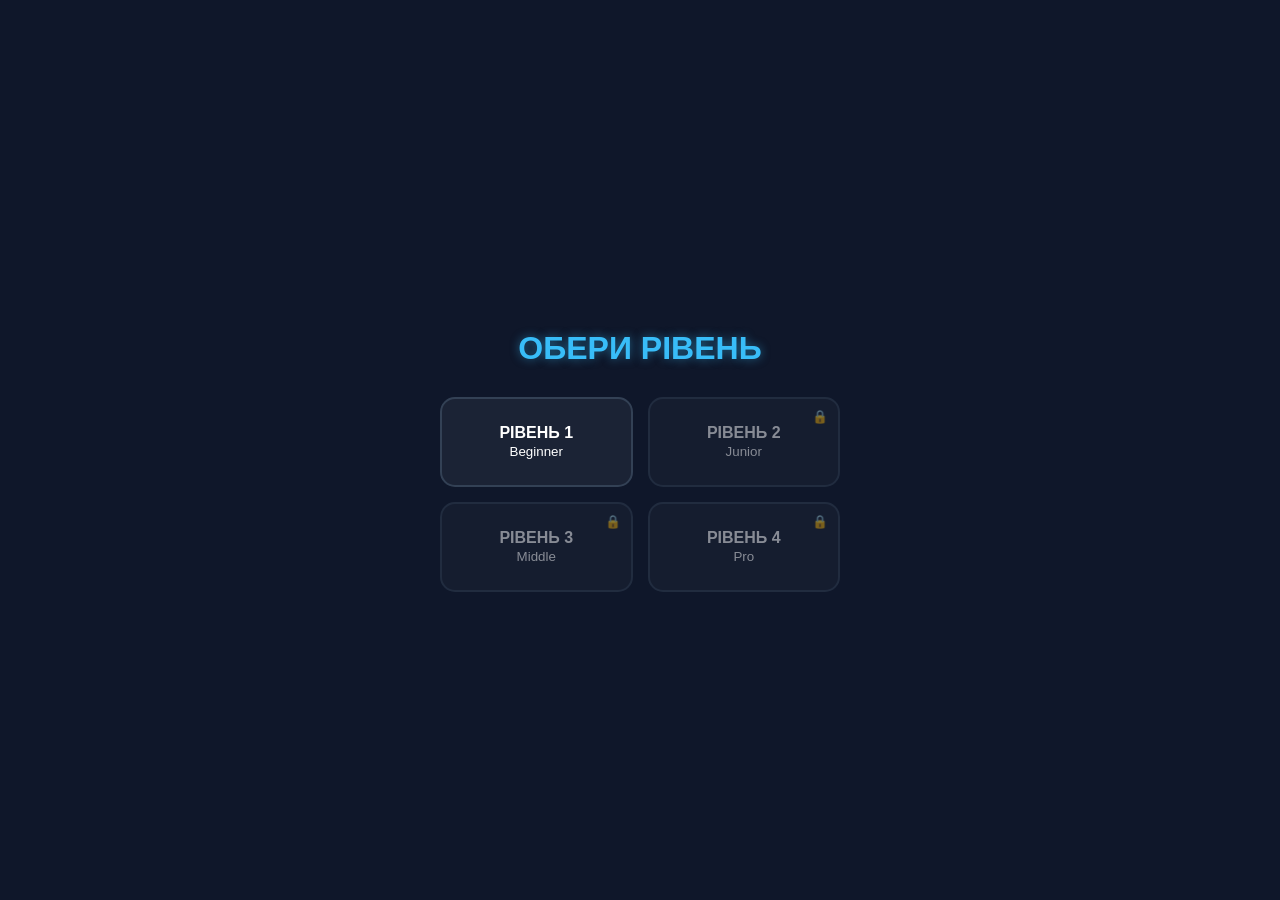
==== commit 374082ee: "Update index.html" ====
--- a/english-runner-web/index.html
+++ b/english-runner-web/index.html
@@ -11,36 +11,43 @@
         .screen { position: absolute; inset: 0; display: none; flex-direction: column; align-items: center; justify-content: center; background: var(--bg); z-index: 100; padding: 20px; }
         .screen.active { display: flex; }
 
-        h1 { color: var(--primary); text-shadow: 0 0 10px rgba(56,189,248,0.5); margin-bottom: 30px; }
+        h1 { color: var(--primary); text-shadow: 0 0 10px rgba(56,189,248,0.5); margin-bottom: 30px; text-align: center; }
 
         /* Levels Grid */
         .grid { display: grid; grid-template-columns: repeat(2, 1fr); gap: 15px; width: 100%; max-width: 400px; }
-        .level-card { background: rgba(255,255,255,0.05); border: 2px solid #334155; padding: 25px; border-radius: 15px; cursor: pointer; transition: 0.3s; position: relative; }
+        .level-card { background: rgba(255,255,255,0.05); border: 2px solid #334155; padding: 25px; border-radius: 15px; cursor: pointer; transition: 0.3s; position: relative; text-align: center; }
         .level-card.locked { opacity: 0.5; cursor: not-allowed; }
         .level-card.unlocked:hover { border-color: var(--primary); transform: scale(1.05); }
         .lock-icon { position: absolute; top: 10px; right: 10px; font-size: 0.8rem; }
 
         /* Buttons */
-        .btn { background: var(--primary); color: var(--bg); border: none; padding: 15px 40px; border-radius: 30px; font-weight: bold; font-size: 1.1rem; cursor: pointer; margin: 10px; width: 200px; }
+        .btn { background: var(--primary); color: var(--bg); border: none; padding: 15px 40px; border-radius: 30px; font-weight: bold; font-size: 1.1rem; cursor: pointer; margin: 10px; width: 200px; text-transform: uppercase; }
         .btn-secondary { background: transparent; color: white; border: 2px solid white; }
 
         /* Study Table */
-        .study-list { width: 100%; max-width: 500px; overflow-y: auto; background: rgba(255,255,255,0.05); border-radius: 15px; padding: 10px; height: 60vh; }
-        .word-row { display: flex; justify-content: space-between; padding: 10px; border-bottom: 1px solid rgba(255,255,255,0.1); font-size: 0.9rem; }
+        .study-list { width: 100%; max-width: 500px; overflow-y: auto; background: rgba(255,255,255,0.05); border-radius: 15px; padding: 10px; height: 50vh; margin-bottom: 20px; }
+        .word-row { display: flex; justify-content: space-between; padding: 12px; border-bottom: 1px solid rgba(255,255,255,0.1); font-size: 0.9rem; }
 
         /* Game Elements */
-        #game-area { position: relative; width: 100%; height: 100%; display: none; }
-        .road { position: absolute; bottom: 0; left: 50%; transform: translateX(-50%); width: 300px; height: 100%; background: #1e293b; border-left: 4px solid var(--primary); border-right: 4px solid var(--primary); overflow: hidden; }
-        #player { position: absolute; bottom: 50px; width: 60px; height: 80px; background: var(--primary); border-radius: 10px; transition: left 0.15s; transform: translateX(-50%); z-index: 10; box-shadow: 0 0 15px var(--primary); }
-        .word-obj { position: absolute; width: 80px; text-align: center; font-weight: bold; transform: translateX(-50%); font-size: 1.2rem; }
-        #ui-layer { position: absolute; top: 20px; width: 100%; display: flex; flex-direction: column; align-items: center; pointer-events: none; }
-        #target-text { font-size: 2rem; font-weight: 800; color: var(--primary); margin-top: 50px; }
+        #game-area { position: relative; width: 100%; height: 100%; display: none; background: #070b14; }
+        .road { position: absolute; bottom: 0; left: 50%; transform: translateX(-50%); width: 300px; height: 100%; background: linear-gradient(#1e293b 0%, #0f172a 100%); border-left: 4px solid var(--primary); border-right: 4px solid var(--primary); overflow: hidden; }
+        
+        #player { position: absolute; bottom: 80px; width: 60px; height: 80px; background: var(--primary); border-radius: 10px; transition: left 0.15s cubic-bezier(0.18, 0.89, 0.32, 1.28); transform: translateX(-50%); z-index: 10; box-shadow: 0 0 20px var(--primary); }
+        
+        .word-obj { position: absolute; width: 90px; text-align: center; font-weight: bold; transform: translateX(-50%); font-size: 1.3rem; text-shadow: 0 2px 4px black; transition: opacity 0.2s; }
+        
+        #ui-layer { position: absolute; top: 20px; width: 100%; display: flex; flex-direction: column; align-items: center; pointer-events: none; z-index: 50; }
+        #target-display { text-align: center; background: rgba(0,0,0,0.5); padding: 15px; border-radius: 20px; border: 1px dashed var(--primary); margin-top: 40px; }
+        #target-verb { font-size: 2.5rem; font-weight: 900; color: #fff; display: block; }
+        #target-form { font-size: 1.2rem; color: var(--primary); text-transform: uppercase; letter-spacing: 2px; }
+        
+        #game-stats { font-size: 1.2rem; font-weight: bold; }
     </style>
 </head>
 <body>
 
     <div id="levels-screen" class="screen active">
-        <h1>LEVELS</h1>
+        <h1>ОБЕРИ РІВЕНЬ</h1>
         <div class="grid" id="levels-grid"></div>
     </div>
 
@@ -48,19 +55,22 @@
         <h1 id="selected-level-title">Рівень 1</h1>
         <button class="btn" onclick="initGame()">ГРАТИ</button>
         <button class="btn btn-secondary" onclick="showStudy()">ВИВЧИТИ СЛОВА</button>
-        <button onclick="showScreen('levels-screen')" style="background:none; border:none; color:gray; cursor:pointer; margin-top:20px;">← Назад</button>
+        <button onclick="showScreen('levels-screen')" style="background:none; border:none; color:gray; cursor:pointer; margin-top:20px;">← Назад до вибору</button>
     </div>
 
     <div id="study-screen" class="screen">
-        <h1>СЛОВНИК</h1>
+        <h1>ТВОЇ СЛОВА</h1>
         <div class="study-list" id="study-list"></div>
-        <button class="btn" onclick="showScreen('action-screen')">ЗРОЗУМІЛО</button>
+        <button class="btn" onclick="showScreen('action-screen')">ГОТОВИЙ!</button>
     </div>
 
     <div id="game-area">
         <div id="ui-layer">
-            <div id="game-stats">Score: 0 | Lives: <span id="lives-display">♥♥♥</span></div>
-            <div id="target-text">V2 of BE?</div>
+            <div id="game-stats">ОЧКИ: <span id="score-val">0</span> | ЖИТТЯ: <span id="lives-display" style="color:var(--accent)">♥♥♥</span></div>
+            <div id="target-display">
+                <span id="target-form">ВКАЖИ ФОРМУ V2 ДЛЯ:</span>
+                <span id="target-verb">GO</span>
+            </div>
         </div>
         <div class="road">
             <div id="player" style="left: 150px;"></div>
@@ -73,22 +83,26 @@
         1: { name: "Beginner", verbs: [
             { v1: "Be", v2: "was", v3: "been", trans: "бути" },
             { v1: "Do", v2: "did", v3: "done", trans: "робити" },
-            { v1: "Go", v2: "went", v3: "gone", trans: "йти" }
+            { v1: "Go", v2: "went", v3: "gone", trans: "йти" },
+            { v1: "Eat", v2: "ate", v3: "eaten", trans: "їсти" }
         ]},
         2: { name: "Junior", verbs: [
             { v1: "Buy", v2: "bought", v3: "bought", trans: "купувати" },
             { v1: "Feel", v2: "felt", v3: "felt", trans: "відчувати" },
-            { v1: "Keep", v2: "kept", v3: "kept", trans: "тримати" }
+            { v1: "Keep", v2: "kept", v3: "kept", trans: "тримати" },
+            { v1: "Sleep", v2: "slept", v3: "slept", trans: "спати" }
         ]},
         3: { name: "Middle", verbs: [
             { v1: "Freeze", v2: "froze", v3: "frozen", trans: "замерзати" },
             { v1: "Shake", v2: "shook", v3: "shaken", trans: "трясти" },
-            { v1: "Steal", v2: "stole", v3: "stolen", trans: "красти" }
+            { v1: "Steal", v2: "stole", v3: "stolen", trans: "красти" },
+            { v1: "Speak", v2: "spoke", v3: "spoken", trans: "говорити" }
         ]},
         4: { name: "Pro", verbs: [
             { v1: "Slay", v2: "slew", v3: "slain", trans: "вбивати" },
             { v1: "Strive", v2: "strove", v3: "striven", trans: "прагнути" },
-            { v1: "Dwell", v2: "dwelt", v3: "dwelt", trans: "мешкати" }
+            { v1: "Dwell", v2: "dwelt", v3: "dwelt", trans: "мешкати" },
+            { v1: "Weave", v2: "wove", v3: "woven", trans: "плести" }
         ]}
     };
 
@@ -96,9 +110,9 @@
     let currentLevel = 1;
     let gameScore = 0;
     let gameLives = 3;
-    let playerLane = 1; // 0, 1, 2
+    let playerLane = 1;
     let gameActive = false;
-    let speed = 4;
+    let speed = 5;
     const lanes = [75, 150, 225];
 
     function showScreen(id) {
@@ -115,7 +129,7 @@
             const isLocked = i > unlockedLevel;
             const div = document.createElement('div');
             div.className = `level-card ${isLocked ? 'locked' : 'unlocked'}`;
-            div.innerHTML = `<span>Рівень ${i}</span><br><small>${allLevels[i].name}</small>`;
+            div.innerHTML = `<b>РІВЕНЬ ${i}</b><br><small>${allLevels[i].name}</small>`;
             if(isLocked) div.innerHTML += `<span class="lock-icon">🔒</span>`;
             div.onclick = () => { if(!isLocked) selectLevel(i); };
             grid.appendChild(div);
@@ -139,8 +153,9 @@
 
     function initGame() {
         showScreen('game-area');
-        gameScore = 0; gameLives = 3; speed = 4 + currentLevel;
+        gameScore = 0; gameLives = 3; speed = 5 + (currentLevel * 0.5);
         gameActive = true;
+        document.getElementById('words-layer').innerHTML = '';
         updateUI();
         spawnObstacle();
         requestAnimationFrame(gameLoop);
@@ -151,23 +166,27 @@
         const verbs = allLevels[currentLevel].verbs;
         const verb = verbs[Math.floor(Math.random() * verbs.length)];
         const isV3 = Math.random() > 0.5;
-        const correct = isV3 ? verb.v3 : verb.v2;
-        document.getElementById('target-text').innerText = `${isV3 ? 'V3' : 'V2'} of ${verb.v1}?`;
+        const correctForm = isV3 ? verb.v3 : verb.v2;
+        
+        // Оновлюємо текст завдання
+        document.getElementById('target-form').innerText = `ЯКА ФОРМА ${isV3 ? 'V3' : 'V2'} ДЛЯ:`;
+        document.getElementById('target-verb').innerText = verb.v1.toUpperCase();
 
         const correctLane = Math.floor(Math.random() * 3);
-        createWord(correct, correctLane, true);
-
-        // Додаємо фейкове слово на іншу колію
+        createWord(correctForm, correctLane, true);
+
+        // Фейковий варіант
         let wrongLane = Math.floor(Math.random() * 3);
         while(wrongLane === correctLane) wrongLane = Math.floor(Math.random() * 3);
-        createWord(verb.v1 + "ed", wrongLane, false);
+        const wrongText = verb.v1 + (Math.random() > 0.5 ? "ed" : "ing");
+        createWord(wrongText, wrongLane, false);
     }
 
     function createWord(text, lane, correct) {
         const el = document.createElement('div');
         el.className = 'word-obj';
         el.innerText = text;
-        el.style.top = '-50px';
+        el.style.top = '-60px';
         el.style.left = lanes[lane] + 'px';
         el.dataset.lane = lane;
         el.dataset.correct = correct;
@@ -177,16 +196,18 @@
     function gameLoop() {
         if(!gameActive) return;
         const objects = document.querySelectorAll('.word-obj');
+        
         objects.forEach(obj => {
             let top = parseFloat(obj.style.top);
             top += speed;
             obj.style.top = top + 'px';
 
-            // Collision
-            if(top > window.innerHeight - 130 && top < window.innerHeight - 50) {
+            // Перевірка зіткнення (якщо слово долетіло до гравця)
+            if(top > window.innerHeight - 160 && top < window.innerHeight - 80) {
                 if(parseInt(obj.dataset.lane) === playerLane) {
                     if(obj.dataset.correct === "true") {
                         gameScore += 10;
+                        // Перевірка на розблокування наступного рівня
                         if(gameScore >= 50 && currentLevel === unlockedLevel && unlockedLevel < 4) {
                             unlockedLevel++;
                             renderLevels();
@@ -194,15 +215,17 @@
                     } else {
                         gameLives--;
                     }
-                    cleanupAndNext();
+                    document.getElementById('words-layer').innerHTML = '';
+                    spawnObstacle();
                 }
             }
+
             if(top > window.innerHeight) obj.remove();
         });
 
         if(gameLives <= 0) {
-            alert("Кінець гри! Твій рахунок: " + gameScore);
             gameActive = false;
+            alert("Гру закінчено! Твій результат: " + gameScore);
             showScreen('levels-screen');
         } else {
             updateUI();
@@ -210,17 +233,12 @@
         }
     }
 
-    function cleanupAndNext() {
-        document.getElementById('words-layer').innerHTML = '';
-        spawnObstacle();
-    }
-
     function updateUI() {
+        document.getElementById('score-val').innerText = gameScore;
         document.getElementById('lives-display').innerText = "♥".repeat(gameLives);
-        document.getElementById('game-stats').innerText = `Score: ${gameScore} | Lives: ${"♥".repeat(gameLives)}`;
-    }
-
-    // Controls
+    }
+
+    // Управління
     window.addEventListener('keydown', e => {
         if(e.key === "ArrowLeft" && playerLane > 0) playerLane--;
         if(e.key === "ArrowRight" && playerLane < 2) playerLane++;
@@ -229,8 +247,11 @@
 
     window.addEventListener('touchstart', e => {
         const x = e.touches[0].clientX;
-        if(x < window.innerWidth / 2 && playerLane > 0) playerLane--;
-        else if(x > window.innerWidth / 2 && playerLane < 2) playerLane++;
+        if(x < window.innerWidth / 2) {
+            if(playerLane > 0) playerLane--;
+        } else {
+            if(playerLane < 2) playerLane++;
+        }
         document.getElementById('player').style.left = lanes[playerLane] + 'px';
     });
 
